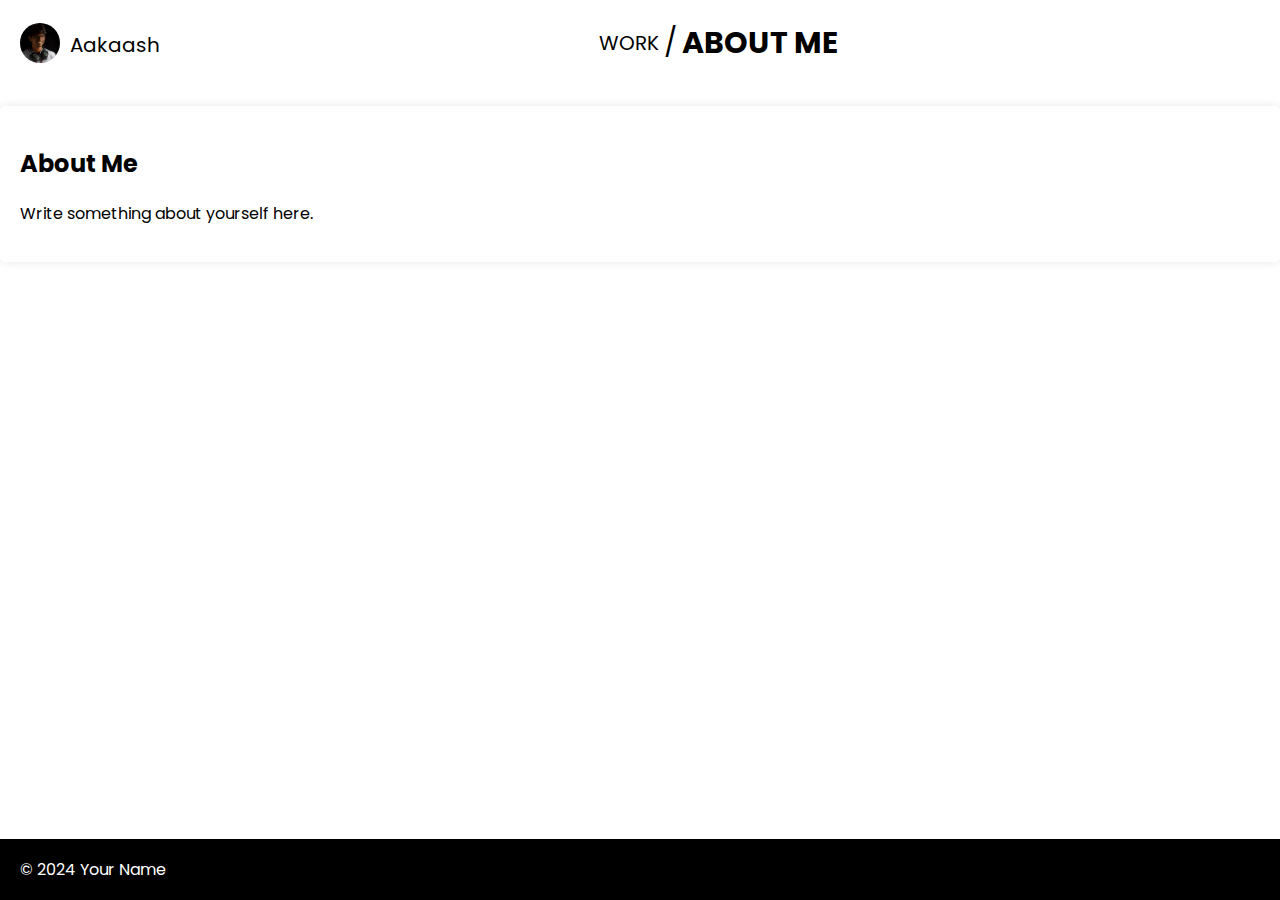
==== about.html @ 6f346000 "portfolio day 1" ====
<!DOCTYPE html>
<html lang="en">
<head>
    <meta charset="UTF-8">
    <meta name="viewport" content="width=device-width, initial-scale=1.0">
    <title>My Portfolio</title>
    <link rel="stylesheet" href="styleAbt.css">
    <link href="https://fonts.googleapis.com/css2?family=Poppins:wght@400;600&display=swap" rel="stylesheet">
</head>
<body>
    <header class="headerCss"> 
        <nav>
            <ul>
                <div class="proDivCss">
                  <img src="scrolltest/oxdp port.jpg" class="dpimgCss">
                  <a href="#about.html" class="dpnameCss">Aakaash</a>
                </div>
                <div class="navItemsCss">
                  <li><a href="index.html" class="workAtag">WORK</a></li>
                  <li class="slashCss">/</li>
                  <li><a href="about.html" class="abtmeAtag">ABOUT ME</a></li>
                </div>
                
            </ul>
        </nav>
    </header>

    <section id="about">
        <h2>About Me</h2>
        <p>Write something about yourself here.</p>
    </section>


    <footer>
        <p>&copy; 2024 Your Name</p>
    </footer>

    <script src="script.js"></script>
</body>
</html>
---- styleAbt.css ----
body, ul, li, a{
  margin: 0px;
  padding: 0;
  list-style: none;
  text-decoration: none;
  font-family: 'Poppins', sans-serif;
}

.headerCss{
  padding: 20px;
  border: none;
}

header ul {
  display: flex;
  align-items: center;
}

header li{
  margin-left: 5px;

}

.proDivCss{
  display: flex;
  justify-content: center;
  align-items: center;
}

.navItemsCss{
  margin-left: 35%;
  display: flex;
  justify-content: center;
  align-items: center;
}

.dpimgCss{
  height: 40px;
  width: 40px;
  border-radius: 50%;
}

.dpnameCss{
  margin-top: 3px;
  margin-left: 10px;
  font-size: 20px;
  color: black;
}


.slashCss{
  font-size: 28px;
}

.workAtag, .abtmeAtag {
  color: black;
  display: flex;
  align-items: center; 
}

.workAtag{
  font-size: 20px;
}

.abtmeAtag{
  font-size: 30px;
  font-weight: bold;
}

section {
  padding: 20px;
  margin: 20px auto;
  max-width: 100%;
  background: #fff;
  border-radius: 5px;
  box-shadow: 0 0 10px rgba(0,0,0,0.1);
}


footer {
  text-align: left;
  padding: 2px 0px 2px 20px;
  background: #000000;
  color: #fff;
  position: fixed;
  width: 100%;
  bottom: 0;
}
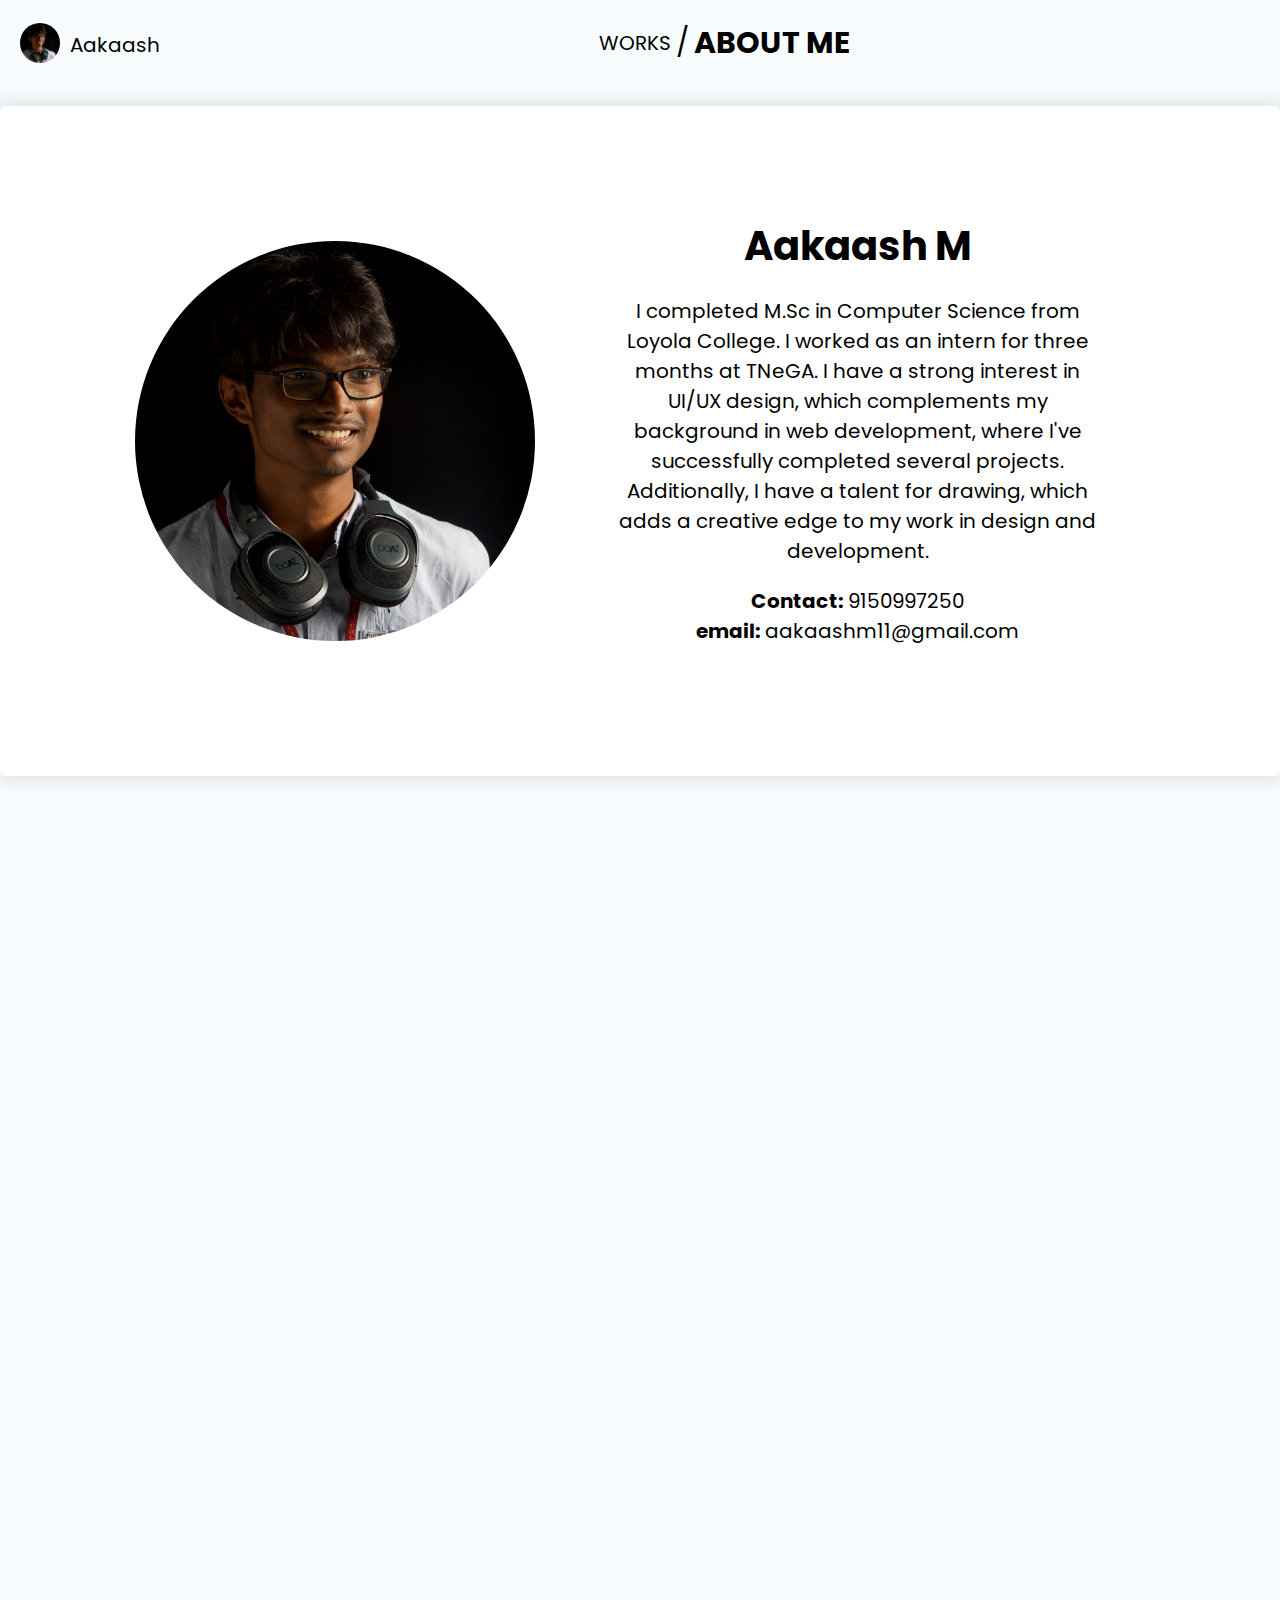
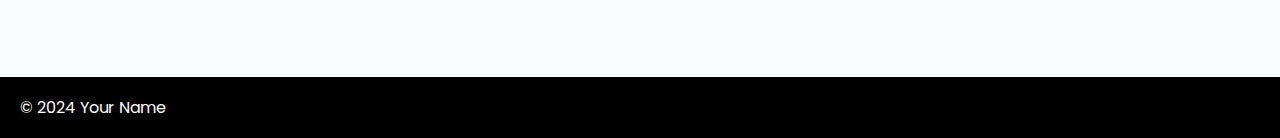
==== commit 3990910a: "completed about page" ====
--- a/about.html
+++ b/about.html
@@ -12,11 +12,11 @@
         <nav>
             <ul>
                 <div class="proDivCss">
-                  <img src="scrolltest/oxdp port.jpg" class="dpimgCss">
+                  <img src="abtimg/oxdp port.jpg" class="dpimgCss">
                   <a href="#about.html" class="dpnameCss">Aakaash</a>
                 </div>
                 <div class="navItemsCss">
-                  <li><a href="index.html" class="workAtag">WORK</a></li>
+                  <li><a href="index.html" class="workAtag">WORKS</a></li>
                   <li class="slashCss">/</li>
                   <li><a href="about.html" class="abtmeAtag">ABOUT ME</a></li>
                 </div>
@@ -25,10 +25,55 @@
         </nav>
     </header>
 
-    <section id="about">
-        <h2>About Me</h2>
-        <p>Write something about yourself here.</p>
+    <section id="about" class="secfirst">
+
+        <div class="imgdivCss">
+            <img src="abtimg/oxdp port.jpg" class="oximgCss">
+        </div>
+
+        <div class="secDesCss">
+            <h1 class="nameHead">Aakaash M</h1>
+            <p class="descCss">I completed M.Sc in Computer Science from Loyola College. I worked as an intern for three months at TNeGA. I have a strong interest in UI/UX design, which complements my background in web development, where I've successfully completed several projects. Additionally, I have a talent for drawing, which adds a creative edge to my work in design and development.</p>
+            <p class="cntinfo">
+                <span class="bold">Contact:</span> 9150997250 <br>
+                <span class="bold">email:</span> aakaashm11@gmail.com
+            </p>
+        </div>
+
     </section>
+
+    <div class="certdiv">
+        <div class="cfhddiv">
+            <p class="certifiHd">Below you can find my<br><span class="cerSpan">Certificates!!!</span></p>
+        </div>
+        <ul class="listCss">
+            <li class="list-item">
+                <a href="#rdg">TCS iON Career Edge - Young professional</a>
+                <img src="certimg/car edg.png" alt="Certificate 1" class="hover-photo">
+            </li>
+            <li class="list-item">
+                <a href="#rdg">TCS iON - Accounting fundamentals</a>
+                <img src="certimg/acc fun.png" alt="Certificate 2" class="hover-photo">
+            </li>
+            <li class="list-item">
+                <a href="#rdg">TCS iON - Communication skills</a>
+                <img src="certimg/com skil.png" alt="Certificate 3" class="hover-photo">
+            </li>
+            <li class="list-item">
+                <a href="#rdg">Udacity - Product (UI and UX) design</a>
+                <img src="certimg/prod dsgn.png" alt="Certificate 4" class="hover-photo1">
+            </li>
+            <li class="list-item">
+                <a href="#rdg">Great learning - Excel for beginners</a>
+                <img src="certimg/excel.png" alt="Certificate 5" class="hover-photo1">
+            </li>
+            <li class="list-item">
+                <a href="#rdg">Presented a Research paper at ICRRACS-2023</a>
+                <img src="certimg/research ctf.jpg" alt="Certificate 5" class="hover-photo1">
+            </li>
+        </ul>
+    </div>
+    
 
 
     <footer>
--- a/styleAbt.css
+++ b/styleAbt.css
@@ -1,3 +1,22 @@
+@keyframes grow {
+  0% {
+      transform: scale(0.5); /* Start very small */
+      opacity: 0; /* Start fully transparent */
+  }
+  100% {
+      transform: scale(1); /* End at full size */
+      opacity: 1; /* End fully visible */
+  }
+}
+
+html, body {
+  overflow-x: hidden;
+}
+
+body{
+  background-color: rgb(249, 252, 255);
+}
+
 body, ul, li, a{
   margin: 0px;
   padding: 0;
@@ -70,19 +89,197 @@
 section {
   padding: 20px;
   margin: 20px auto;
+  height: 70vh;
   max-width: 100%;
   background: #fff;
   border-radius: 5px;
-  box-shadow: 0 0 10px rgba(0,0,0,0.1);
-}
-
+  box-shadow: 0 0 20px 2px rgba(89, 89, 89, 0.2);
+  margin-bottom: 50px;
+}
+
+.secfirst{
+  display: flex;
+  justify-content: center;
+  align-items: center;
+
+}
+
+.imgdivCss{
+  margin: 10px;
+  padding: 10px;
+  display: flex;
+  justify-content: center;
+}
+
+.oximgCss{
+  height: 400px;
+  width: 400px; /* Set a fixed width for better control */
+  border-radius: 100%;
+  margin-right: 40px;
+  animation: grow 0.8s ease-out
+}
+
+.secDesCss{
+  padding: 10px;
+  width: 40%;
+  margin-left: 5px;
+  margin-right: 50px;
+  border: none;
+  opacity: 0; 
+  transform: translateX(5%); /* Slightly moved down */
+  transition: transform 0.8s ease-out, opacity 0.8s ease-in; /* Smooth appearance */
+}
+
+.secDesCss.show{
+  opacity: 1; /* Fade in */
+  transform: translateX(0); /* Move to original position */
+}
+
+.nameHead{
+  text-align: center;
+  margin: 0px;
+  font-size: 40px;
+}
+
+.descCss{
+  text-align: center;
+  font-size: 20px;
+}
+
+.cntinfo{
+  text-align: center;
+  font-size: 20px;
+}
+
+.bold {
+  font-weight: bold;
+}
+
+/*certificate section */
+
+.certdiv {
+  margin: 10px 10px 0px 10px;
+  padding: 20px 20px 0px 20px;
+  overflow: hidden;
+}
+
+.cfhddiv{
+  border: none;
+  border-radius: 70px;
+  width: 30%;
+  font-size: 35px;
+  margin-left: 35%;
+  padding: 2px;
+  color: #000000;
+  padding-left: 30px;
+  padding-right: 30px;
+  opacity: 0;
+  transform: translateY(-100%);
+  transition: transform 0.8s ease-out, opacity 0.8s ease-out;
+}
+
+.cfhddiv.slide-up{
+  opacity: 1;
+  transform: translateY(0)
+}
+
+.cerSpan{
+  font-size: 40px;
+  font-weight: bold ;
+  color: #ff001e;
+}
+
+.certifiHd {
+  font-size: 22px;
+  padding-top: 20px;
+  padding-bottom: 20px;
+  text-align: center;
+}
+
+.listCss {
+  list-style: none;
+  padding: 40px 20px 20px 20px;
+  border: none;
+  border-radius: 50px 50px 0px 0px;
+  margin-top: 50px;
+  margin-bottom: 0px;
+  background-image: linear-gradient(#23323e,#121f2a,#060d16);
+  box-shadow: 1px 4px 12px 1px rgba(0,0,0,0.4);
+  opacity: 0;
+  transform: translateY(50%);
+  transition: transform 0.8s ease-out, opacity 0.8s ease-out;
+}
+
+.listCss.slide-up{
+  opacity: 1;
+  transform: translateY(0)
+}
+
+
+.list-item {
+  position: relative;
+  margin-bottom: 20px;
+  margin-left: 50px;
+  padding: 20px;
+  width: 90%;
+
+  border-radius: 30px;
+  transition: transform 0.3s ease, box-shadow 0.3s ease;
+  
+}
+
+.list-item a {
+  text-decoration: none;
+  color: #ffffff;
+  font-size: 20px;
+  
+}
+
+.hover-photo {
+  position: absolute;
+  top: 10px;
+  right: 10%;
+  width: 500px; /* Set the size of the photo */
+  height: 350px;
+  object-fit: cover;
+  opacity: 0; /* Hide the photo by default */
+  transition: opacity 0.3s ease, transform 0.3s ease;
+  transform: scale(0.5); /* Start with a small size */
+}
+
+.hover-photo1 {
+  position: absolute;
+  bottom: 10px;
+  right: 10%;
+  width: 550px; /* Set the size of the photo */
+  height: 350px;
+  object-fit: cover;
+  opacity: 0; /* Hide the photo by default */
+  transition: opacity 0.3s ease, transform 0.3s ease;
+  transform: scale(0.5); /* Start with a small size */
+}
+
+.list-item:hover {
+  transform: scale(1.05); /* Scale up the list item on hover */
+  box-shadow: 0 4px 10px 1px rgba(0,0,0,0.8);
+  border-radius: 30px;
+}
+
+.list-item:hover .hover-photo{
+  opacity: 1; /* Show the photo on hover */
+  transform: scale(1); /* Scale up the photo to its full size */
+}
+
+.list-item:hover .hover-photo1{
+  opacity: 1; /* Show the photo on hover */
+  transform: scale(1); /* Scale up the photo to its full size */
+}
 
 footer {
   text-align: left;
   padding: 2px 0px 2px 20px;
   background: #000000;
   color: #fff;
-  position: fixed;
   width: 100%;
   bottom: 0;
 }
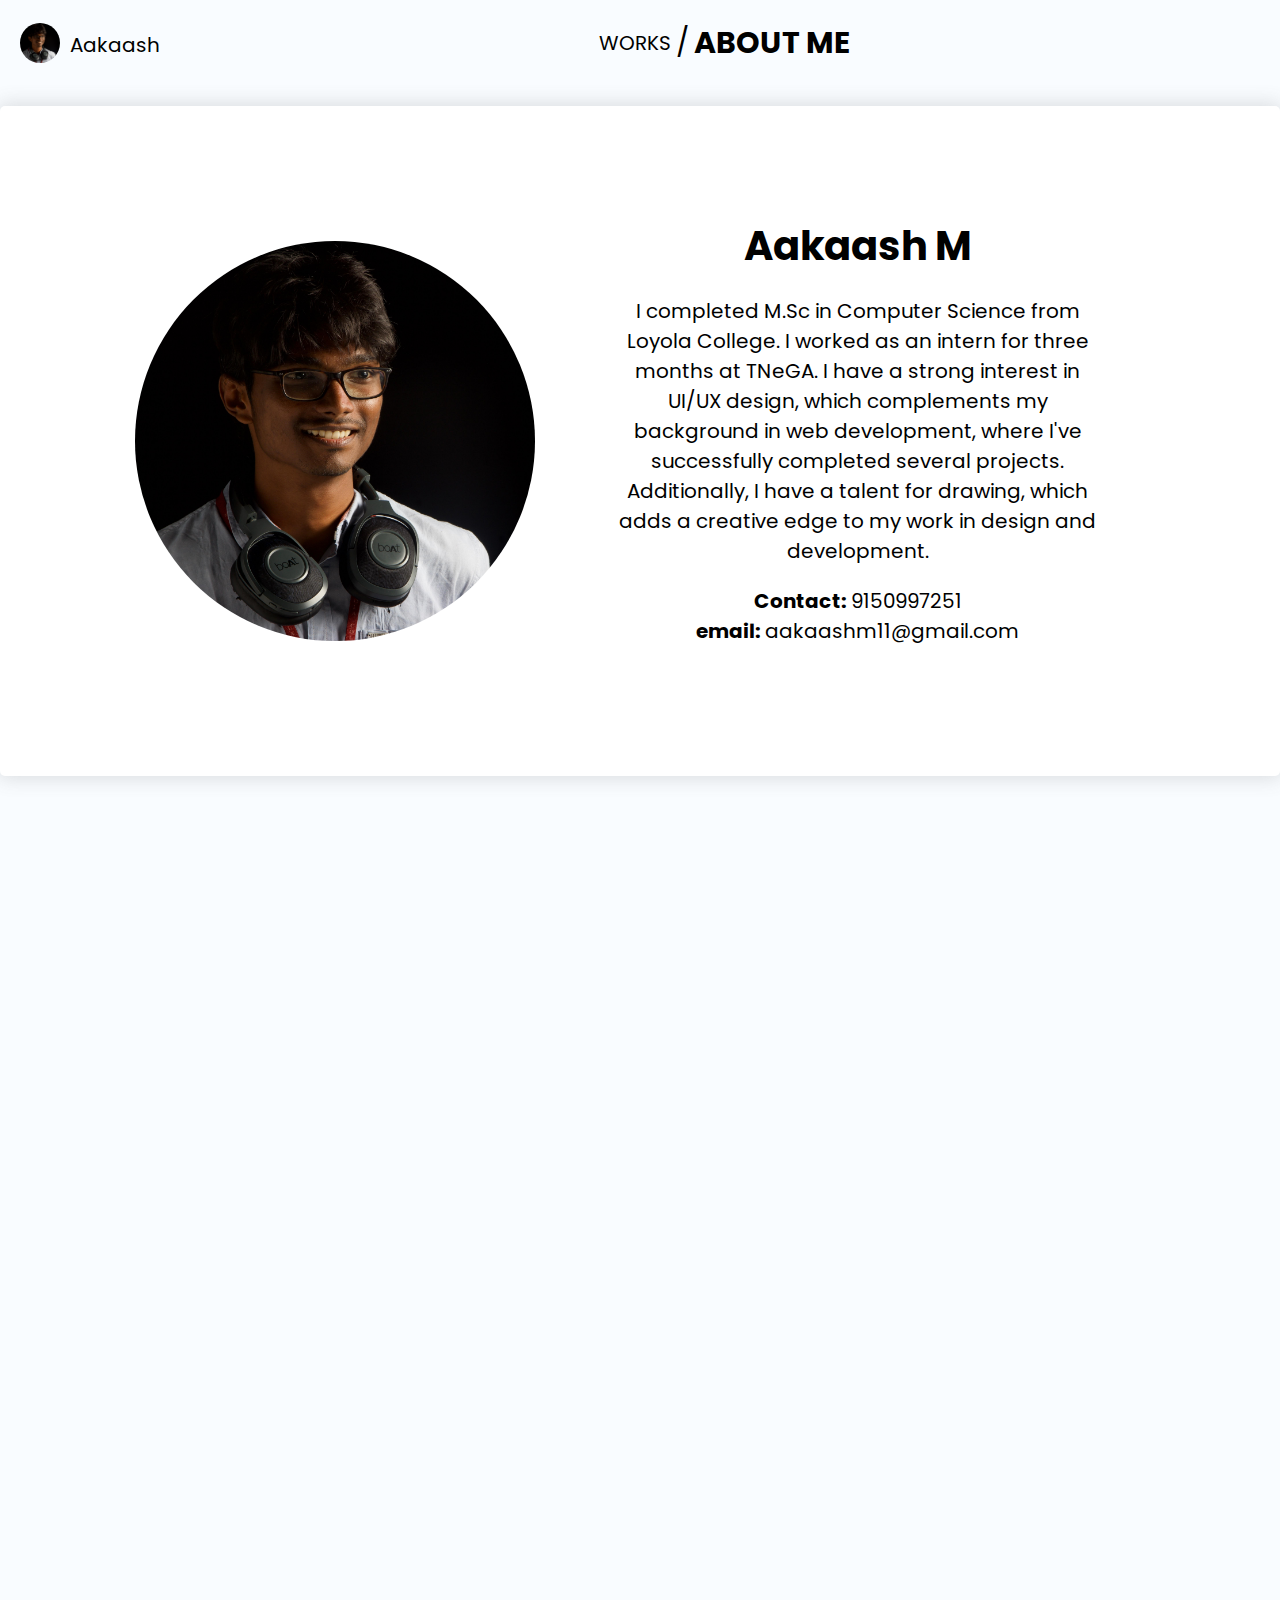
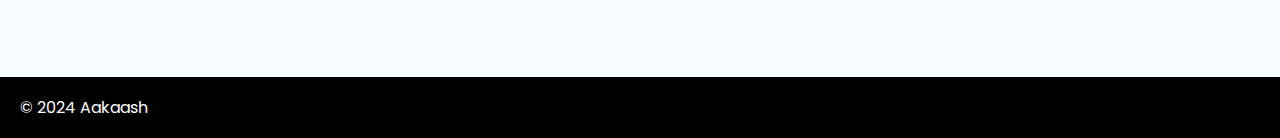
==== commit b0ce9bd8: "edited cotact" ====
--- a/about.html
+++ b/about.html
@@ -35,7 +35,7 @@
             <h1 class="nameHead">Aakaash M</h1>
             <p class="descCss">I completed M.Sc in Computer Science from Loyola College. I worked as an intern for three months at TNeGA. I have a strong interest in UI/UX design, which complements my background in web development, where I've successfully completed several projects. Additionally, I have a talent for drawing, which adds a creative edge to my work in design and development.</p>
             <p class="cntinfo">
-                <span class="bold">Contact:</span> 9150997250 <br>
+                <span class="bold">Contact:</span> 9150997251 <br>
                 <span class="bold">email:</span> aakaashm11@gmail.com
             </p>
         </div>
@@ -48,27 +48,27 @@
         </div>
         <ul class="listCss">
             <li class="list-item">
-                <a href="#rdg">TCS iON Career Edge - Young professional</a>
+                <a href="#rdg">TCS iON Career Edge - Young Professional</a>
                 <img src="certimg/car edg.png" alt="Certificate 1" class="hover-photo">
             </li>
             <li class="list-item">
-                <a href="#rdg">TCS iON - Accounting fundamentals</a>
+                <a href="#rdg">TCS iON - Accounting Fundamentals</a>
                 <img src="certimg/acc fun.png" alt="Certificate 2" class="hover-photo">
             </li>
             <li class="list-item">
-                <a href="#rdg">TCS iON - Communication skills</a>
+                <a href="#rdg">TCS iON - Communication Skills</a>
                 <img src="certimg/com skil.png" alt="Certificate 3" class="hover-photo">
             </li>
             <li class="list-item">
-                <a href="#rdg">Udacity - Product (UI and UX) design</a>
+                <a href="#rdg">Udacity - Product (UI and UX) Design</a>
                 <img src="certimg/prod dsgn.png" alt="Certificate 4" class="hover-photo1">
             </li>
             <li class="list-item">
-                <a href="#rdg">Great learning - Excel for beginners</a>
+                <a href="#rdg">Great Learning - Excel for Beginners</a>
                 <img src="certimg/excel.png" alt="Certificate 5" class="hover-photo1">
             </li>
             <li class="list-item">
-                <a href="#rdg">Presented a Research paper at ICRRACS-2023</a>
+                <a href="#rdg">Presented a Research Paper at ICRRACS-2023</a>
                 <img src="certimg/research ctf.jpg" alt="Certificate 5" class="hover-photo1">
             </li>
         </ul>
@@ -77,7 +77,7 @@
 
 
     <footer>
-        <p>&copy; 2024 Your Name</p>
+        <p>&copy; 2024 Aakaash</p>
     </footer>
 
     <script src="script.js"></script>
